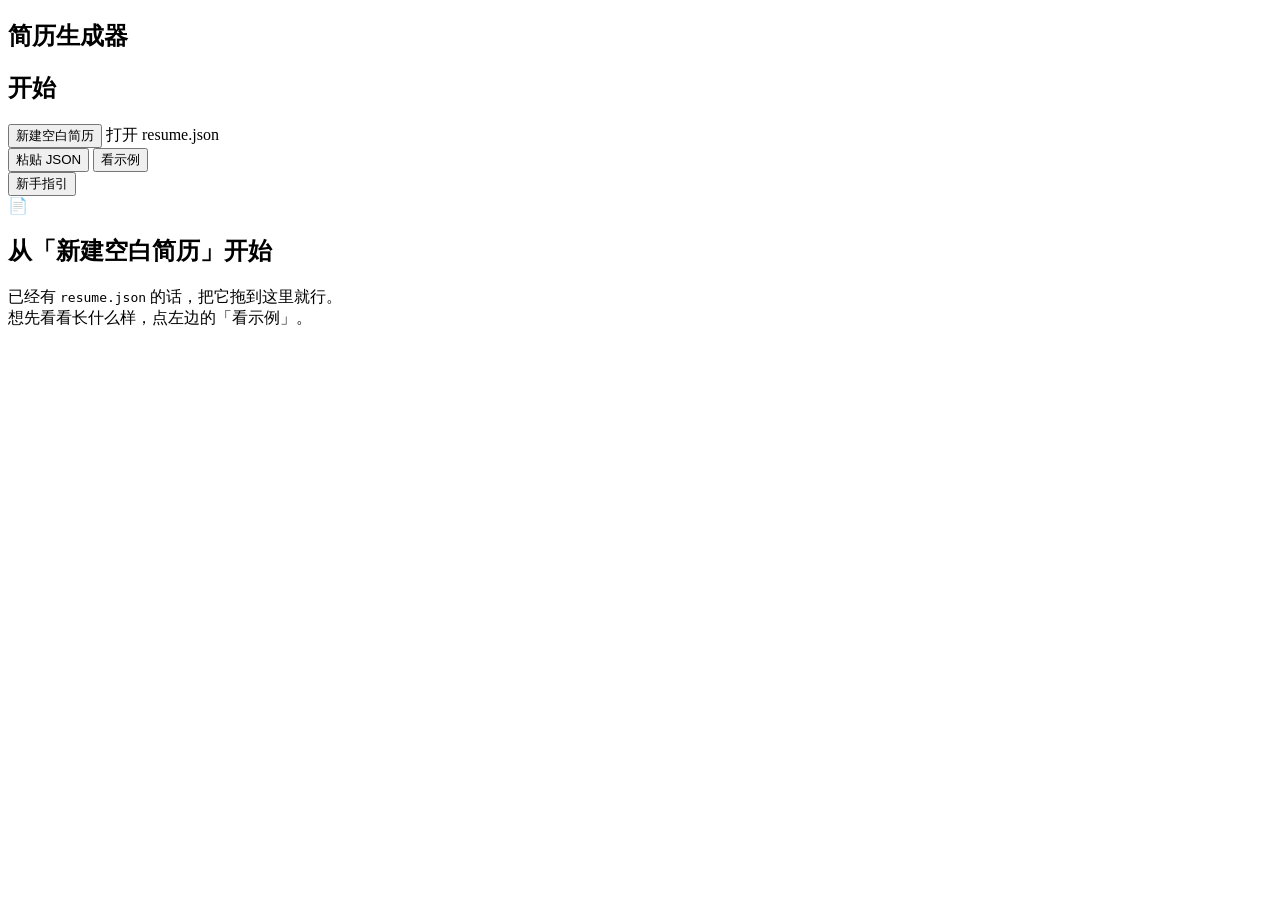
==== resume-editor/index.html @ 69def8da "resume-editor: 预填王静雨·AI产品经理简历的本地编辑器副本 (deploy index.html)" ====
<!DOCTYPE html>
<html lang="zh-CN">
<head>
<meta charset="utf-8">
<meta name="viewport" content="width=device-width,initial-scale=1">
<title>简历生成器</title>
<link rel="icon" href="assets/icon.png">
<link rel="stylesheet" href="assets/resume.css">
<link rel="stylesheet" href="assets/style.css">
</head>
<body>

<!-- 用来把 cm 换算成 px，别删 -->
<div id="probe"></div>

<div class="app">

  <!-- ====================== 侧栏 ====================== -->
  <aside class="sidebar">
    <div class="titlebar">
      <h1>简历生成器</h1>
      <!-- 撤销 / 重做。两个互为镜像的回转箭头，是这类控件的通用画法；
           id 沿用原来「反悔」面板里的那两个，逻辑不用动 -->
      <div class="histbar" id="histbar" hidden>
        <button class="hist-btn" id="btn-undo" disabled aria-label="撤销"
                title="撤销（Ctrl+Z）">
          <svg viewBox="0 0 24 24" fill="none" stroke="currentColor" stroke-width="2.2"
               stroke-linecap="round" stroke-linejoin="round" aria-hidden="true">
            <path d="M4.5 9h9.5a5.5 5.5 0 0 1 0 11h-3.5"/>
            <polyline points="8.5 4.5 4 9 8.5 13.5"/>
          </svg>
        </button>
        <button class="hist-btn" id="btn-redo" disabled aria-label="重做"
                title="重做（Ctrl+Shift+Z）">
          <svg viewBox="0 0 24 24" fill="none" stroke="currentColor" stroke-width="2.2"
               stroke-linecap="round" stroke-linejoin="round" aria-hidden="true">
            <path d="M19.5 9H10a5.5 5.5 0 0 0 0 11h3.5"/>
            <polyline points="15.5 4.5 20 9 15.5 13.5"/>
          </svg>
        </button>
      </div>
    </div>

    <div id="storage-warn" class="notice warn" hidden>
      <b>自动保存已停用。</b>内容超出了浏览器的存储配额（多半是证件照太大）。
      现在关掉页面就会丢，请用下面的「下载改好的 JSON」自己存一份。
    </div>

    <section class="panel">
      <h2>开始</h2>
      <button class="btn primary wide" id="btn-blank">新建空白简历</button>
      <label class="btn wide" for="file">打开 resume.json</label>
      <input type="file" id="file" accept=".json,application/json" hidden>
      <div class="btn-row">
        <button class="btn" id="btn-paste">粘贴 JSON</button>
        <button class="btn" id="btn-sample">看示例</button>
        </div>
        <div class="btn-row">
        <button class="btn" id="btn-tour">新手指引</button>
      </div>
    </section>

    <div id="editor-tools" hidden>

      <section class="panel">
        <h2>添加板块</h2>
        <label class="row">
          <span>选一个</span>
          <select id="new-sec">
            <optgroup label="经历类">
              <option value="intern">实习经历</option>
              <option value="work">工作经历</option>
              <option value="project">项目经历</option>
              <option value="research">科研经历</option>
              <option value="contest">竞赛经历</option>
              <option value="paper">论文专利</option>
            </optgroup>
            <optgroup label="清单类">
              <option value="skills">个人技能</option>
              <option value="cert">证书</option>
              <option value="lang">语言能力</option>
              <option value="award">荣誉奖项</option>
              <option value="portfolio">作品集</option>
              <option value="summary">自我总结</option>
            </optgroup>
            <optgroup label="其它">
              <option value="edu">教育经历</option>
              <option value="campus">校园经历</option>
              <option value="custom">自定义标题…</option>
            </optgroup>
          </select>
        </label>
        <button class="btn wide" id="btn-add-sec">添加到简历</button>
        <p class="hint">新板块会插在「自我总结」前面。想换位置，拖板块标题右边的 <b>⠿</b>。<br>
           每个板块标题<b>右边就有「＋」</b>，点它往这个板块里加东西。</p>
      </section>

      <section class="panel">
        <h2>文字</h2>
        <div class="btn-row">
          <button class="btn" id="btn-bold" disabled><b>B</b>&nbsp;&nbsp;加粗</button>
        </div>
        <p class="hint">在纸上划选一段字，点这里或按 <kbd>Ctrl</kbd>+<kbd>B</kbd>，再来一次取消。<br>
           用来把一条长要点里的关键数字挑出来。</p>
      </section>

      <section class="panel" id="panel-layout">
        <h2>版面松紧</h2>
        <label class="row">
          <span>预设档位</span>
          <select id="ladder">
            <option value="-1">自定义</option>
            <option value="0">13.5pt 最松</option>
            <option value="1">12.75pt</option>
            <option value="2">12pt</option>
            <option value="3">11.5pt</option>
            <option value="4">11pt</option>
            <option value="5">10.5pt</option>
            <option value="6">10pt</option>
            <option value="7">9.5pt</option>
            <option value="8">9pt</option>
            <option value="9">8.5pt 最紧</option>
          </select>
        </label>

        <label class="row slider"><span>字号</span>
          <input type="range" id="sl-base" min="8" max="15" step="0.25"><b id="val-base"></b></label>
        <label class="row slider"><span>行距</span>
          <input type="range" id="sl-leading" min="0.9" max="1.4" step="0.01"><b id="val-leading"></b></label>
        <label class="row slider"><span>要点间距</span>
          <input type="range" id="sl-item" min="0" max="8" step="0.1"><b id="val-item"></b></label>
        <label class="row slider"><span>条目间距</span>
          <input type="range" id="sl-entry" min="0" max="14" step="0.5"><b id="val-entry"></b></label>
        <label class="row slider"><span>板块间距</span>
          <input type="range" id="sl-secAbove" min="0" max="14" step="0.5"><b id="val-secAbove"></b></label>
        <label class="row slider"><span>标题到横线</span>
          <input type="range" id="sl-titleGap" min="0" max="8" step="0.5"><b id="val-titleGap"></b></label>
        <label class="row slider"><span>横线到正文</span>
          <input type="range" id="sl-secBelow" min="0" max="10" step="0.5"><b id="val-secBelow"></b></label>
        <label class="row slider"><span>照片宽度</span>
          <input type="range" id="sl-photo" min="2" max="4" step="0.05"><b id="val-photo"></b></label>
        <label class="row slider"><span>页顶留白</span>
          <input type="range" id="sl-padT" min="0.3" max="2.5" step="0.05"><b id="val-padT"></b></label>
        <label class="row slider"><span>页底留白</span>
          <input type="range" id="sl-padB" min="0.3" max="2.5" step="0.05"><b id="val-padB"></b></label>
        <!-- 上下留白一旦超过 0.8cm，浏览器打印时会自己往页边距里塞日期和网址
             （原因见 app.js 里 HF_GUIDE 那段注释）。提示必须贴在这两根滑块正下方 ——
             用户根本不会把「我调了留白」和「纸上多了页眉」联系起来。 -->
        <p class="warn-inline" id="hf-warn" hidden>
          <b id="hf-warn-where">页顶</b>留白超过 0.8cm 后，浏览器打印时会自己在这里加上
          <b>日期和网址</b>。打印对话框里「更多设置」→ 取消勾选「页眉和页脚」即可。
          <button class="btn tiny" id="btn-hf-fix">调回 0.8</button>
        </p>
        <label class="row slider"><span>左右留白</span>
          <input type="range" id="sl-padX" min="0.3" max="3" step="0.05"><b id="val-padX"></b></label>
      </section>

      <section class="panel">
        <h2>主题色</h2>
        <div id="swatches" class="swatches"></div>
        <label class="row"><span>自己选一个</span>
          <input type="color" id="theme-custom" value="#1c5ab4"></label>
        <p class="hint">标签、横线、图标、链接会一起跟着换。深色系印出来更稳，越浅的颜色越容易在黑白打印机上糊掉。</p>
      </section>

      <section class="panel">
        <h2>版面占用</h2>
        <div id="fill">
          <div class="fill-track"><div id="fill-bar"></div></div>
          <div id="fill-text">—</div>
        </div>
        <p class="hint" id="fill-hint"></p>
        <label class="row">
          <span>目标页数</span>
          <select id="target-pages">
            <option value="1">1 页（校招常规）</option>
            <option value="2">2 页</option>
            <option value="3">3 页</option>
            <option value="0">不限</option>
          </select>
        </label>
        <p class="hint">超过目标页数才会报红。内容多了会自动排到下一张纸上，
           跨页的整段经历会被整块推到下一页，不会被切成两半。</p>
      </section>

      <section class="panel" id="panel-photo">
        <h2>照片</h2>
        <div class="btn-row">
          <label class="btn" for="photo-file">换一张</label>
          <input type="file" id="photo-file" accept="image/*" hidden>
          <button class="btn" id="btn-photo-del">不要照片</button>
        </div>
        <p class="hint">会自动缩到 420px 宽，不用先自己压缩。</p>
      </section>

      <section class="panel">
        <h2>反悔</h2>
        <button class="btn wide" id="btn-revert">还原全部</button>
        <p class="hint">撤销 / 重做在<b>标题右边那两个箭头</b>上，快捷键
           <kbd>Ctrl</kbd>+<kbd>Z</kbd> / <kbd>Ctrl</kbd>+<kbd>Shift</kbd>+<kbd>Z</kbd>。
           在某个字段里打字时，<kbd>Ctrl</kbd>+<kbd>Z</kbd> 走浏览器自己的逐字撤销。
           「还原全部」直接回到刚导入时。</p>
      </section>

      <section class="panel" id="panel-export">
        <h2>导出</h2>
        <button class="btn primary wide" id="btn-print">打印 / 存成 PDF</button>
        <button class="btn wide" id="btn-json">下载改好的 JSON</button>
        <p class="hint">快捷键 <kbd>Ctrl</kbd>+<kbd>P</kbd> / <kbd>Ctrl</kbd>+<kbd>S</kbd>。
           下载的 JSON 连版面参数和主题色一起带走，下次打开原样恢复。</p>
      </section>

      <section class="panel">
        <h2>显示比例</h2>
        <label class="row slider"><span>缩放</span>
          <input type="range" id="zoom" min="40" max="120" step="5"><b id="zoom-val"></b></label>
        <button class="btn wide" id="btn-zoom-fit">适应窗口</button>
        <p class="hint">只影响屏幕上看着大小，不影响打印。</p>
      </section>

    </div>
  </aside>

  <!-- ====================== 主区 ====================== -->
  <div id="empty" class="empty">
    <div class="empty-inner">
      <div class="empty-icon">📄</div>
      <h2>从「新建空白简历」开始</h2>
      <p>已经有 <code>resume.json</code> 的话，把它拖到这里就行。<br>
         想先看看长什么样，点左边的「看示例」。</p>
    </div>
  </div>

  <main id="stage" class="stage" hidden>
    <div class="paper">
      <div id="sheets"></div>   <!-- 一页一张纸，垫在内容底下，不参与排版 -->
      <div id="doc"></div>
    </div>
  </main>

</div>

<!-- ====================== 板块图标选择器 ====================== -->
<div id="icon-pick" hidden></div>

<!-- ====================== 打印提示 ====================== -->
<dialog id="print-tips">
  <h2>打印前，请在打印对话框里确认</h2>
  <ol>
    <li id="tip-hf" hidden><b>页眉和页脚：关掉。</b>不关的话纸上会印出网址和日期。
        <span id="tip-hf-why" hidden>你把 <b id="tip-hf-val"></b> 调大了，所以这次<b>一定</b>会出现。</span><br>
        （Chrome / Edge：展开「更多设置」→ 取消勾选「页眉和页脚」）</li>
    <li id="tip-bg"><b>背景图形：勾上。</b>不勾的话彩色横线和图标会全部消失。</li>
    <li id="tip-paper"><b>纸张 A4、边距选「默认」。</b>页边距已经写在网页里了，不用自己调。</li>
  </ol>
  <p class="hint">目标是「另存为 PDF」。如果版面和预览不一样，回来检查上面几项。</p>
  <label class="checkline"><input type="checkbox" id="skip-tips"> 记住设置，以后别再提示我</label>
  <div class="btn-row end">
    <button class="btn" id="btn-print-cancel">取消</button>
    <button class="btn primary" id="btn-print-go">好，去打印</button>
  </div>
</dialog>

<script src="assets/photo.js"></script>
<script src="assets/sample.js"></script>
<script src="assets/render.js"></script>
<script src="assets/tour.js"></script>
<script src="assets/app.js"></script>
<!-- Cloudflare Web Analytics —— 只统计访问量，无 Cookie、不做用户画像，
     也碰不到简历内容（简历全程只在本机的内存和 localStorage 里）。
     自己 fork 部署的话，把这一段删掉，或者换成你自己的 token。 -->
<script type="module" src="https://static.cloudflareinsights.com/beacon.min.js" data-cf-beacon='{"token": "0a7872bcab8843e9aceebad20a0dc404"}'></script>
<!-- End Cloudflare Web Analytics -->
</body>
</html>
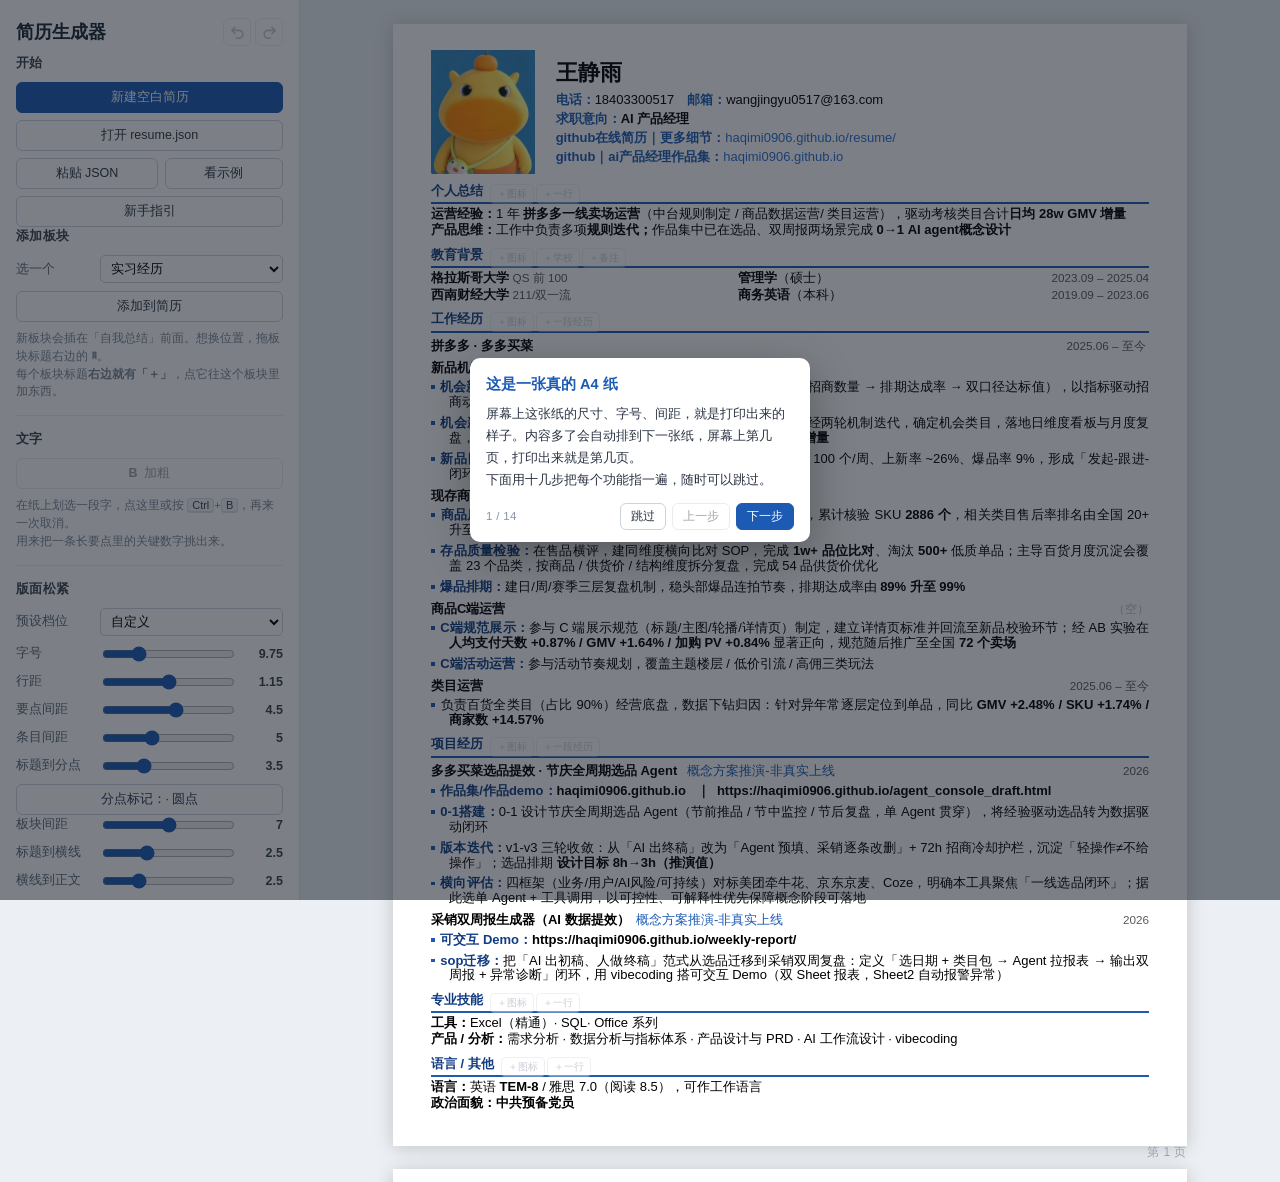
==== commit e6145ecb: "resume-editor: 同步本地编辑器代码（分点切换/间距滑块）+ 预填更新为王静雨-9 版" ====
--- a/resume-editor/index.html
+++ b/resume-editor/index.html
@@ -131,6 +131,9 @@
           <input type="range" id="sl-item" min="0" max="8" step="0.1"><b id="val-item"></b></label>
         <label class="row slider"><span>条目间距</span>
           <input type="range" id="sl-entry" min="0" max="14" step="0.5"><b id="val-entry"></b></label>
+        <label class="row slider"><span>标题到分点</span>
+          <input type="range" id="sl-entryBody" min="0" max="12" step="0.5"><b id="val-entryBody"></b></label>
+        <div class="btn-row"><button class="btn" id="btn-bullet-mark">分点标记：· 圆点</button></div>
         <label class="row slider"><span>板块间距</span>
           <input type="range" id="sl-secAbove" min="0" max="14" step="0.5"><b id="val-secAbove"></b></label>
         <label class="row slider"><span>标题到横线</span>
--- a/resume-editor/assets/resume.css
+++ b/resume-editor/assets/resume.css
@@ -0,0 +1,175 @@
+/* ============================================================
+   简历版面样式 —— 纸上的一切都由这个文件定义。
+   屏幕预览和打印用的是同一套规则，所以改这里就等于改最终 PDF。
+   下面 :root 里那几个变量是唯一的调参入口，别在别处写死尺寸。
+   ============================================================ */
+
+:root{
+  /* ---- 调参区：编辑器的滑块改的就是这几个变量 ---- */
+  --base:           11.5pt;   /* 正文字号 */
+  --leading:        1.06;     /* 行高倍数 */
+  --sec-gap-above:  6pt;      /* 板块标题上方留白 */
+  --title-line-gap: 3pt;      /* 标题到横线 */
+  --sec-gap-below:  3.5pt;    /* 横线到正文 */
+  --item-gap:       2pt;      /* 要点之间 */
+  --entry-gap:      5.5pt;    /* 条目之间 */
+  --entry-body-gap: 2pt;      /* 条目标题到首条要点 */
+  --idline-gap:     3pt;      /* 信息区的行与行 */
+  --photo-w:        2.85cm;   /* 照片宽度 */
+  --page-mt:        0.8cm;    /* 页顶留白 */
+  --page-mb:        0.8cm;    /* 页底留白 */
+  --page-mx:        1cm;      /* 左右留白 */
+
+  --rule-thick:  1.4pt;
+
+  /* 主题色。侧栏的「主题色」面板改的就是这三个，图标用 currentColor 跟着走 */
+  --accent:      #1c5ab4;
+  --accent-dark: #123c82;
+  --link:        #286ed2;
+  --gray:        rgb(90,90,90);
+
+  /* A4 纸张尺寸。三个方向的留白都是滑块，在上面的调参区 */
+  --page-w:      21cm;
+  --page-h:      29.7cm;
+}
+
+/* ---------- 纸张 ---------- */
+.paper{
+  width: var(--page-w);
+  min-height: var(--page-h);
+  padding: var(--page-mt) var(--page-mx) var(--page-mb);
+  margin: 0 auto;
+  font-family: "Noto Sans SC","Noto Sans CJK SC","Microsoft YaHei","微软雅黑",
+               "PingFang SC","Hiragino Sans GB",sans-serif;
+  font-size: var(--base);
+  line-height: var(--leading);
+  color: #000;
+  -webkit-print-color-adjust: exact; print-color-adjust: exact;
+}
+.paper *{ margin:0; padding:0; box-sizing:border-box; }
+.paper a{ color:var(--link); text-decoration:none; }
+.paper .small{ font-size:0.9em; }
+.paper .gray{ color:var(--gray); }
+.paper .b, .paper b, .paper strong{ font-weight:700; }
+
+/* 屏幕上的「一张纸」。有几页就画几张，由 JS 定位，垫在内容底下。
+   打印时整个 #sheets 隐藏 —— 纸是真的纸，不需要画。 */
+.sheet{
+  position: absolute; left: 0; right: 0;
+  background: #fff;
+  box-shadow: 0 2px 18px rgba(0,0,0,.18);
+}
+.sheet-no{
+  position: absolute; right: 0; bottom: -1.15em;
+  font-size: 9pt; color: #9aa4b2; letter-spacing: .04em;
+}
+
+/* ---------- 顶部信息区 ---------- */
+.header{ display:flex; align-items:center; gap:0.55cm; }
+.header .photo{ width:var(--photo-w); flex:0 0 var(--photo-w); }
+.header .photo img{ width:100%; display:block; }
+.header .info{ flex:1 1 auto; min-width:0; }
+/* 字号行高挂在外层 .nameline 上，里面的 .name 才能是 inline-block：
+   这样它的行盒高度和外层的 strut 完全一致，包这一层不会多出任何间距 */
+.nameline{ font-size:1.73em; line-height:1.15; font-weight:700; }
+.name{ display:inline-block; }
+/* 信息区的行距不能用 margin-top 做：一行里字段多到换行时，换行出来的第二行
+   只吃 line-height，吃不到 margin，于是它比上下两行贴得更紧 —— 加了几个字段
+   就会看出行距不齐。把行距折进 line-height，行与行、行内换行就是同一个节奏。 */
+.idline{ line-height:calc(var(--leading) * 1em + var(--idline-gap)); margin-top:0; }
+/* 折进去的那点高度一半跑到行上方、一半跑到行下方，两头各扣回来，
+   姓名到第一行、信息区到第一个板块的距离才和原来一样。 */
+.nameline + .idline{ margin-top:calc(5pt - var(--idline-gap) / 2); }
+.idline:last-child{ margin-bottom:calc(var(--idline-gap) / -2); }
+.idline .fld{ display:inline-block; white-space:nowrap; }
+.idline .lab{ color:var(--accent); font-weight:700; }
+.idline .sep{ display:inline-block; width:1em; }
+
+/* ---------- 板块标题 ---------- */
+.sec{ margin-top:var(--sec-gap-above); }
+.sec-title{ display:flex; align-items:center;
+            color:var(--accent-dark); font-weight:700; }
+/* 宽度贴着「图标+标题」，好让编辑按钮锚在标题文字右边而不是页边距里。
+   inline-flex 不撑满整行，所以后面那片空白仍然是空白。 */
+.sec-head{ display:inline-flex; align-items:center; gap:0.35em; position:relative; }
+.sec-title svg{ height:1.05em; width:auto; overflow:visible; flex:0 0 auto;
+                 color:var(--accent); display:block; }
+/* 图标是个按钮（点它换图标），但在纸上必须完全看不出按钮的样子 */
+.sec-title .ico-btn{ border:0; background:none; padding:0; margin:0; line-height:0;
+                     flex:0 0 auto; font:inherit; color:inherit; }
+.sec-rule{ margin-top:var(--title-line-gap); height:var(--rule-thick);
+           background:var(--accent); margin-bottom:var(--sec-gap-below); }
+
+/* ---------- 教育行 / 校园行：三栏，中列居中 ---------- */
+.row3{ display:grid; grid-template-columns:1fr auto 1fr;
+       align-items:baseline; column-gap:0.6em; margin-top:1.5pt; }
+.row3 .l{ justify-self:start; white-space:nowrap; overflow:hidden; text-overflow:ellipsis; }
+/* 中列：列宽由 JS 量出同板块内最宽的一行回写成 --row3-c-w，各行共享左边缘。
+   变量没设时退回 auto —— 盒子收缩到字宽再居中，和单行的表现一致。 */
+.row3 .c{ justify-self:center; white-space:nowrap;
+          width:var(--row3-c-w, auto); text-align:left; }
+.row3 .r{ justify-self:end;  white-space:nowrap; }
+
+/* ---------- 条目标题行 ---------- */
+.entry{ margin-top:var(--entry-gap); }
+.entry:first-of-type{ margin-top:1.5pt; }
+.entry-head{ display:flex; align-items:baseline; gap:0.5em; }
+.entry-lead{ display:inline-flex; align-items:baseline; gap:0.5em; position:relative; }
+.entry-head .org{ font-weight:700; }
+.entry-head .role{ color:var(--accent); }
+.entry-head .date{ margin-left:auto; white-space:nowrap; }
+
+/* ---------- 带标签要点 ---------- */
+.bullet{ padding-left:1.42em; text-indent:-1.42em; margin-top:var(--item-gap);
+         text-align:justify; }
+.bullet .sq{ display:inline-block; width:0.30em; height:0.30em;
+             background:var(--accent); vertical-align:0.16em; margin-right:0.42em; }
+.bullet .lab{ color:var(--accent-dark); font-weight:700; }
+/* 条目标题到首条要点的距离，单独可调（与「要点之间」分开）。
+   用「前面没有 .bullet 兄弟」来锁定第一个要点，避开 :first-of-type 按 div 标签
+   误判（.entry 下第一个 div 是 .entry-head，会让 :first-of-type 永远落空）。 */
+.entry .bullet:not(.bullet ~ .bullet){ margin-top:var(--entry-body-gap); }
+
+/* ---------- 技能行 / 备注行 ---------- */
+.skill{ display:flex; align-items:baseline; margin-top:1pt; }
+.skill .lab{ font-weight:700; white-space:nowrap; }
+.skill .val{ flex:1 1 auto; min-width:0; text-align:justify; }
+.note{ margin-top:1pt; }
+.note .lab{ font-weight:700; }
+
+/* 分点标记：默认小方块（·）可一键切换成 1. 2. 3. 数字。
+   数字按「每段经历」重新从 1 开始编号；打印时计数器照常生效。 */
+#doc.bullet-num .entry{ counter-reset:bnum; }
+#doc.bullet-num .bullet{ counter-increment:bnum;
+  padding-left:1.6em; text-indent:-1.6em; }
+#doc.bullet-num .bullet .sq{ display:none; }
+#doc.bullet-num .bullet::before{
+  content:counter(bnum) ". "; color:var(--accent-dark); font-weight:700; }
+
+/* ============================================================
+   打印：纸张的屏幕修饰全部去掉，交给 @page 控制真实页边距
+   ============================================================ */
+/* 只是个兜底：@page 的 margin 不认 CSS 变量，真正生效的那条由 applyVars()
+   动态注入（见 app.js 的 applyPageRule）。两边的默认值必须一致。 */
+@page{ size:A4; margin:0.8cm 1cm; }
+
+@media print{
+  .paper{
+    width:auto; padding:0; margin:0;
+    box-shadow:none; background:transparent;
+    min-height:0 !important;      /* JS 会写 inline 的 min-height，这里要盖掉 */
+  }
+  #sheets{ display:none !important; }
+  /* 屏幕上的「整块推到下一页」在纸上必须失效：真正的分页由浏览器做，
+     两套分页叠加会把内容多推一页。 */
+  #doc .pushed{ padding-top:0 !important; }
+
+  /* 分页时不许把板块标题和横线单独甩在页底，也不许把一行字劈成两半。
+     一页纸的简历用不上，但两页的社招简历一撑开就全靠这几条。 */
+  .sec-title, .sec-rule{ break-after:avoid; page-break-after:avoid; }
+  .sec-title{ break-inside:avoid; page-break-inside:avoid; }
+  .entry-head{ break-after:avoid; page-break-after:avoid; }
+  .entry, .bullet, .row3, .skill, .note, .idline, .header{
+    break-inside:avoid; page-break-inside:avoid;
+  }
+}
--- a/resume-editor/assets/style.css
+++ b/resume-editor/assets/style.css
@@ -0,0 +1,352 @@
+/* ============================================================
+   编辑器界面样式。
+   凡是这里定义的东西，打印时必须全部消失 —— 纸上只能有简历本身。
+   ============================================================ */
+
+*{ box-sizing:border-box; }
+/* .empty / .stage 有自己的 display，会盖过 hidden 属性的 UA 样式 */
+[hidden]{ display:none !important; }
+body{
+  margin:0; background:#eceff3; color:#1b2430;
+  font-family:"Microsoft YaHei","微软雅黑","PingFang SC","Hiragino Sans GB",
+              -apple-system,"Segoe UI",sans-serif;
+  font-size:14px;
+}
+
+/* 1cm 参照物，用于 px 换算 */
+#probe{ position:absolute; visibility:hidden; width:1cm; height:1px; top:0; left:0; }
+
+.app{ display:flex; min-height:100vh; align-items:flex-start; }
+
+/* ---------------- 侧栏 ---------------- */
+.sidebar{
+  width:300px; flex:0 0 300px; background:#fff; border-right:1px solid #dfe3ea;
+  padding:18px 16px 40px; position:sticky; top:0; max-height:100vh; overflow-y:auto;
+}
+.sidebar h1{ font-size:18px; margin:0 0 8px; }
+
+/* 标题行：应用名 + 撤销/重做。这两个动作全程都在用，放在最上面一直够得着，
+   不跟着「反悔」面板一起沉到侧栏底下。两个箭头互为镜像，方向就是语义。 */
+.titlebar{ display:flex; align-items:center; gap:10px; margin:0 0 8px; }
+.titlebar h1{ margin:0; }
+.histbar{ display:flex; gap:4px; margin-left:auto; }
+.hist-btn{
+  width:28px; height:28px; padding:0; display:grid; place-items:center;
+  border:1px solid #ccd3dd; background:#fff; border-radius:6px;
+  color:#5b6675; cursor:pointer;
+}
+.hist-btn svg{ width:17px; height:17px; display:block; }
+.hist-btn:hover:not(:disabled){ border-color:#8fa8c9; background:#f7faff; color:rgb(28,90,180); }
+.hist-btn:disabled{ opacity:.35; cursor:default; }
+.notice{
+  background:#eaf3ff; border:1px solid #c7ddfa; color:#1c5ab4;
+  padding:7px 10px; border-radius:6px; font-size:12.5px; margin-bottom:12px;
+  line-height:1.6;
+}
+.notice.warn{ background:#fff4e8; border-color:#f2c99a; color:#8a4b12; }
+kbd{
+  font-family:inherit; font-size:11px; background:#f1f3f7; border:1px solid #d7dde6;
+  border-bottom-width:2px; border-radius:4px; padding:0 4px; color:#39424f;
+}
+.panel{ border-top:1px solid #eceff3; padding-top:14px; margin-top:14px; }
+.panel:first-of-type{ border-top:0; margin-top:0; padding-top:0; }
+.panel h2{ font-size:13px; margin:0 0 10px; color:#39424f; letter-spacing:.02em; }
+.hint{ font-size:11.5px; line-height:1.55; color:#7b8595; margin:8px 0 0; }
+
+.btn{
+  display:inline-block; padding:6px 11px; border:1px solid #ccd3dd; background:#fff;
+  border-radius:6px; font-size:12.5px; cursor:pointer; color:#2b3542;
+  font-family:inherit; text-align:center;
+}
+.btn:hover{ border-color:#8fa8c9; background:#f7faff; }
+.btn:disabled{ opacity:.45; cursor:default; background:#fff; border-color:#ccd3dd; }
+.btn.primary{ background:rgb(28,90,180); border-color:rgb(28,90,180); color:#fff; }
+.btn.primary:hover{ background:rgb(22,74,152); }
+.btn.wide{ display:block; width:100%; margin-bottom:7px; }
+/* 改过、还没导出 JSON。关页面时浏览器会拦一下，但那个对话框的文案改不了，
+   所以这里也得亮出来，让人知道该点的是这个按钮 */
+.btn.dirty{ border-color:rgb(28,90,180); color:rgb(28,90,180); font-weight:600; }
+.btn.dirty::after{ content:"·未导出"; font-weight:400; opacity:.7; margin-left:.35em; }
+.btn.tiny{ padding:2px 8px; font-size:11px; margin-left:2px; vertical-align:1px; }
+
+/* 侧栏里的就地警告。用黄不用红：这不是「你错了」，是「你刚才那一下有个副作用」 */
+.warn-inline{
+  background:#fff8e1; border:1px solid #f0d99b; color:#7a5b12;
+  padding:8px 10px; border-radius:6px; font-size:12px; line-height:1.7;
+  margin:8px 0 2px;
+}
+.warn-inline b{ color:#6a4e0a; }
+/* 打印提示里，确实会撞上的那条要跳出来，不能和另外两条长得一样 */
+#print-tips #tip-hf{ background:#fff8e1; border-radius:5px; padding:5px 7px; }
+.btn-row{ display:flex; gap:7px; margin-top:7px; flex-wrap:wrap; }
+.btn-row.end{ justify-content:flex-end; margin-top:14px; }
+.btn-row .btn{ flex:1 1 auto; }
+
+.row{ display:flex; align-items:center; gap:8px; margin-bottom:8px; font-size:12.5px; }
+.row > span{ flex:0 0 76px; color:#5b6675; }
+.row select{
+  flex:1 1 auto; padding:5px 6px; border:1px solid #ccd3dd; border-radius:5px;
+  font-family:inherit; font-size:12.5px; background:#fff;
+}
+.row.slider input[type=range]{ flex:1 1 auto; min-width:0; accent-color:rgb(28,90,180); }
+.row input[type=color]{
+  flex:1 1 auto; height:28px; padding:2px; border:1px solid #ccd3dd;
+  border-radius:5px; background:#fff; cursor:pointer;
+}
+
+/* ---------------- 主题色板 ---------------- */
+.swatches{ display:flex; gap:7px; margin-bottom:10px; }
+.swatch{
+  width:30px; height:30px; border-radius:6px; cursor:pointer;
+  border:2px solid transparent; box-shadow:0 0 0 1px #d7dde6 inset;
+}
+.swatch:hover{ transform:translateY(-1px); }
+.swatch.on{ border-color:#39424f; }
+.row.slider b{ flex:0 0 38px; text-align:right; font-weight:600; color:#39424f;
+               font-variant-numeric:tabular-nums; }
+
+/* ---------------- 占用指示 ---------------- */
+.fill-track{ height:7px; background:#e6eaf0; border-radius:4px; overflow:hidden; }
+#fill-bar{ height:100%; width:0; background:rgb(28,90,180); transition:width .15s; }
+#fill-text{ font-size:12.5px; margin-top:6px; font-weight:600; color:rgb(28,90,180); }
+#fill.over #fill-bar{ background:#d64545; }
+#fill.over #fill-text{ color:#d64545; }
+#fill.thin #fill-bar{ background:#e0a33a; }
+#fill.thin #fill-text{ color:#b57d1c; }
+
+/* ---------------- 空状态 / 拖放区 ---------------- */
+.empty{ flex:1 1 auto; display:flex; align-items:center; justify-content:center;
+        min-height:100vh; padding:40px; }
+.empty-inner{
+  border:2px dashed #c3ccd9; border-radius:14px; padding:56px 64px;
+  text-align:center; color:#6c7686; background:#f6f8fb;
+}
+.empty.hot .empty-inner{ border-color:rgb(28,90,180); background:#eef5ff; }
+.empty-icon{ font-size:40px; }
+.empty h2{ font-size:17px; margin:12px 0 8px; color:#39424f; }
+.empty p{ font-size:13px; line-height:1.7; margin:0; }
+
+/* ---------------- 纸张舞台 ---------------- */
+.stage{ flex:1 1 auto; padding:24px; display:flex; justify-content:center;
+        align-items:flex-start; overflow:auto; min-height:100vh; }
+/* flex:0 0 auto 是要害：.paper 是 .stage 的 flex item，默认允许收缩，
+   窗口一窄纸就被物理压扁，内容跟着重排 —— 屏幕上的版面就不再是打印出来的版面了。
+   缩放一律只走 fitZoom 的 transform（不影响布局），纸的宽度永远是 21cm。 */
+.paper{ transform-origin:top center; position:relative; flex:0 0 auto; }
+
+/* ---------------- 分页 ---------------- */
+/* 纸是一张一张画的（.sheet 在 resume.css 里），垫在内容底下；
+   内容仍然是一条连续的流，靠 --push 把跨页的整块推到下一页开头。 */
+#sheets{ position:absolute; inset:0; pointer-events:none; z-index:0; }
+#doc{ position:relative; z-index:1; }
+#doc .pushed{ padding-top:var(--push,0px); }
+
+/* ---------------- 可编辑节点 ---------------- */
+.ed{ outline:none; border-radius:2px; }
+.ed:hover{ background:rgba(28,90,180,.07); box-shadow:0 0 0 2px rgba(28,90,180,.07); }
+.ed:focus{ background:rgba(255,214,0,.16); box-shadow:0 0 0 2px rgba(255,214,0,.16); }
+.ed:empty::after{ content:"（空）"; color:#b8c0cc; }
+
+/* 行级操作按钮：绝对定位，不参与排版。
+   ------------------------------------------------------------------
+   这一组按钮踩过三个坑，改之前先看明白：
+
+   1) 按钮和行之间**不能留 margin**。margin 在元素的命中区之外，鼠标从行里
+      往按钮走，中间那几个像素既不属于行也不属于按钮，:hover 当场断掉 ——
+      按钮就在手指底下消失了。距离一律用 padding 撑，padding 算命中区。
+
+   2) 收起不能用 pointer-events。它是瞬时的：opacity 还在淡出，按钮已经点不
+      到了。改用 visibility + 延迟，鼠标离开后还留 0.4s 的宽限期。
+
+   3) 光标落在哪一行，哪一行的按钮就**钉住不动**（.is-active，由 app.js 挂）。
+      光靠悬停撑不住：信息区一个字段才几十像素宽，鼠标一路悬停过去太苛刻。
+      钉住之后可以慢慢走、慢慢点，这才是主路径，悬停只是顺手的快捷方式。
+   ------------------------------------------------------------------ */
+.paper .bullet, .paper .entry, .paper .sec-title, .paper .row3,
+.paper .skill, .paper .note, .paper .fld, .paper .entry-head,
+.paper .idline, .paper .nameline{ position:relative; }
+
+.ctl, .addbar{
+  position:absolute; top:0; display:flex; gap:2px;
+  opacity:0; visibility:hidden; z-index:5; white-space:nowrap;
+  /* 出现是瞬时的（见下面 :hover / .is-active 里的 transition:none）；
+     这条只管**收起**：先原地停 0.28s 再淡出，visibility 拖到 0.4s 才关，
+     鼠标离开之后还留一段仍然点得到的宽限期。 */
+  transition:opacity .12s ease .28s, visibility 0s .4s;
+}
+.ctl{ left:100%; padding-left:4px; }        /* 删/移/链接：右页边距 */
+.addbar{ right:100%; padding-right:4px; }   /* 「＋」：左页边距，和上面分开 */
+
+/* 显示条件：鼠标悬停在这一行，或者光标就在这一行里 */
+.bullet:hover      > .ctl, .bullet.is-active  > .ctl,
+.row3:hover        > .ctl, .row3.is-active    > .ctl,
+.skill:hover       > .ctl, .skill.is-active   > .ctl,
+.note:hover        > .ctl, .note.is-active    > .ctl,
+.fld:hover         > .ctl, .fld.is-active     > .ctl,
+.idline:hover      > .ctl, .idline.is-active  > .ctl,
+.sec-title:hover   > .ctl, .sec.is-active     > .sec-title > .ctl,
+.entry:hover > .entry-head > .ctl, .entry.is-active > .entry-head > .ctl,
+.bullet:hover      > .addbar, .bullet.is-active   > .addbar,
+.row3:hover        > .addbar, .row3.is-active     > .addbar,
+.idline:hover      > .addbar, .idline.is-active   > .addbar,
+.nameline:hover    > .addbar, .nameline.is-active > .addbar{
+  opacity:1; visibility:visible; transition:none;
+}
+
+.ctl-btn{
+  width:20px; height:20px; line-height:1; padding:0; cursor:pointer;
+  border:1px solid #d7dde6; background:#fff; border-radius:4px;
+  font-size:11px; color:#7b8595; font-family:inherit;
+}
+/* 默认样式偏「危险」，因为这一排里删除是唯一不可逆的动作 */
+.ctl-btn:hover{ background:#fff0f0; border-color:#e3a0a0; color:#c23b3b; }
+.ctl-link:hover, .ctl-grip:hover, .ctl-wrap:hover{
+  background:#eef5ff; border-color:#9dbde8; color:rgb(28,90,180);
+}
+.ctl-grip{ cursor:grab; }
+.ctl-grip:active{ cursor:grabbing; }
+.ctl-wrap{ font-size:12px; }
+
+/* 板块和条目的「＋」改挂到标题文字右边（纸内），不再缩在页边距里。
+   板块那个常驻淡显 —— 用户找不到「在哪里添加」，根本原因就是
+   不悬停就完全没有任何迹象表明这里有东西。 */
+.sec-head > .addbar, .entry-lead > .addbar{
+  left:100%; right:auto; padding-left:7px; padding-right:0;
+}
+.sec-head > .addbar{ opacity:.4; visibility:visible; transition:none; }
+.sec-title:hover .sec-head > .addbar,
+.sec.is-active   .sec-head > .addbar{ opacity:1; }
+.entry-head:hover .entry-lead > .addbar,
+.entry.is-active  .entry-lead > .addbar{
+  opacity:1; visibility:visible; transition:none;
+}
+.ctl-add{ width:auto; padding:0 6px; font-size:10px; }
+.ctl-add:hover{ background:#eefaf0; border-color:#8fc79c; color:#1e7a37; }
+
+/* 信息区的字段是横着一个挨一个排的。按钮要是还挂在字段右边，会压在下一个
+   字段的字上；更糟的是鼠标往右走会先碰到下一个字段，把**那一组**按钮换出来，
+   人还没走到就已经换了一套。改成浮在字段正上方的一张小卡片：
+   不挡同一行的邻居，也不和邻居抢悬停，上下贴着字段没有真空带。 */
+.fld > .ctl{
+  left:-4px; top:auto; bottom:100%;
+  padding:3px; gap:3px;
+  background:#fff; border:1px solid #dfe5ee; border-radius:7px;
+  box-shadow:0 3px 10px rgba(20,30,50,.16);
+}
+
+/* ---------------- 拖拽排序 ---------------- */
+/* 插入位置一律用 box-shadow 画，不用 border ——
+   border 会把行撑高，拖动过程中版面跟着抖，看着像内容真的变了 */
+.dragging{ opacity:.4; }
+.drop-before{ box-shadow:0 -2px 0 0 rgb(28,90,180); }
+.drop-after { box-shadow:0  2px 0 0 rgb(28,90,180); }
+.fld.drop-before{ box-shadow:-2px 0 0 0 rgb(28,90,180); }
+.fld.drop-after { box-shadow: 2px 0 0 0 rgb(28,90,180); }
+
+/* ---------------- 板块图标选择器 ---------------- */
+#icon-pick{
+  position:absolute; z-index:60; display:flex; flex-direction:column; gap:6px; padding:7px;
+  background:#fff; border:1px solid #d7dde6; border-radius:8px;
+  box-shadow:0 10px 30px rgba(0,0,0,.16);
+}
+#icon-pick[hidden]{ display:none !important; }
+.ico-opt{
+  width:28px; height:28px; display:flex; align-items:center; justify-content:center;
+  border:1px solid transparent; border-radius:5px; background:#fff; cursor:pointer;
+  color:rgb(28,90,180);
+}
+.ico-grid{ display:flex; gap:4px; }
+.ico-opt svg{ width:16px; height:16px; }
+/* 「不要图标」：和十个图标并排，但明显不是图标 */
+.ico-off{ font-size:15px; line-height:1; color:#98a2b1; }
+.ico-off:hover{ color:#c0392b; }
+.ico-foot{ border-top:1px solid #eef1f5; padding-top:6px; }
+.ico-all{
+  width:100%; border:0; background:none; padding:3px 0; cursor:pointer;
+  font:inherit; font-size:11.5px; color:#7b8595; border-radius:4px;
+}
+.ico-all:hover{ background:#fdf0ee; color:#c0392b; }
+.ico-opt:hover{ background:#eef5ff; border-color:#9dbde8; }
+.ico-opt.on{ background:#eef5ff; border-color:rgb(28,90,180); }
+
+/* 纸上的图标按钮：平时看不出是按钮，鼠标移上去才提示可点 */
+.ico-btn{ cursor:pointer; border-radius:3px; }
+.sec-title:hover .ico-btn{ box-shadow:0 0 0 2px rgba(28,90,180,.18); }
+
+/* ---------------- 打印对话框 ---------------- */
+dialog{
+  border:0; border-radius:12px; padding:24px 26px; max-width:520px;
+  box-shadow:0 18px 60px rgba(0,0,0,.28); color:#1b2430;
+}
+dialog::backdrop{ background:rgba(20,26,36,.45); }
+dialog h2{ font-size:16px; margin:0 0 14px; }
+dialog ol{ margin:0; padding-left:20px; font-size:13px; line-height:1.75; }
+dialog li{ margin-bottom:9px; }
+.checkline{ display:flex; align-items:center; gap:7px; font-size:12.5px;
+            color:#5b6675; margin-top:14px; cursor:pointer; }
+
+/* ============================================================
+   打印：只留纸
+   ============================================================ */
+@media print{
+  body{ background:#fff; }
+  .sidebar, .empty, #probe, .ctl, .addbar, dialog, #sheets, #icon-pick, #tour{
+    display:none !important;
+  }
+  /* 图标按钮本身要留着（它就是图标），只是不能带任何按钮的痕迹 */
+  .ico-btn{ box-shadow:none !important; }
+  .dragging{ opacity:1 !important; }
+  .drop-before, .drop-after{ box-shadow:none !important; }
+  .app{ display:block; }
+  .stage{ padding:0; margin:0; display:block; min-height:0; overflow:visible; }
+  .paper{ transform:none !important; }
+  .ed{ background:none !important; box-shadow:none !important; }
+  .ed:empty::after{ content:""; }
+}
+
+/* ============================================================
+   新手指引：遮罩 + 高亮圈 + 气泡 + 打圈的手绘箭头
+   全部是 position:fixed 的浮层，不参与页面布局；打印时整个 #tour 隐藏。
+   ============================================================ */
+body.tour-on{ overflow:hidden; }              /* 指引期间别让底下跟着滚 */
+
+#tour-mask, #tour-arrow{
+  position:fixed; inset:0; width:100vw; height:100vh; z-index:200; pointer-events:none;
+}
+#tour-hole{ fill:rgba(17,24,36,.55); }
+#tour-mask{ pointer-events:auto; }             /* 挡住底下的误点 */
+
+#tour-line{
+  fill:none; stroke:#ffd34d; stroke-width:2.6;
+  stroke-linecap:round; stroke-linejoin:round;
+  filter:drop-shadow(0 1px 3px rgba(0,0,0,.45));
+  transition:stroke-dashoffset .62s cubic-bezier(.35,.9,.4,1);
+}
+#tour-head path{ fill:#ffd34d; }
+
+#tour-ring{
+  position:fixed; z-index:201; pointer-events:none; border-radius:8px;
+  border:2px solid #ffd34d; box-shadow:0 0 0 3px rgba(255,211,77,.28);
+}
+
+#tour-bubble{
+  position:fixed; z-index:202; background:#fff; border-radius:10px;
+  padding:14px 16px 12px; box-shadow:0 14px 44px rgba(0,0,0,.3);
+  font-size:13px; line-height:1.7; color:#2b3444;
+}
+#tour-bubble h3{ margin:0 0 6px; font-size:14.5px; color:rgb(28,90,180); }
+#tour-bubble p{ margin:0 0 12px; }
+#tour-bubble kbd{
+  font:inherit; font-size:11.5px; background:#f1f3f7; border:1px solid #d7dde6;
+  border-radius:3px; padding:0 4px;
+}
+.tour-foot{ display:flex; align-items:center; justify-content:space-between; gap:10px; }
+#tour-step{ font-size:11.5px; color:#8a94a3; letter-spacing:.03em; }
+.tour-btns{ display:flex; gap:6px; }
+.tour-btns .btn{ padding:4px 10px; font-size:12px; }
+
+/* 平时 visibility:hidden 的行内按钮，指引要指它就得先逼出来 */
+.tour-reveal > .ctl, .tour-reveal > .addbar,
+.tour-reveal > .sec-head > .addbar, .tour-reveal > .entry-head > .ctl{
+  opacity:1 !important; visibility:visible !important; transition:none !important;
+}
